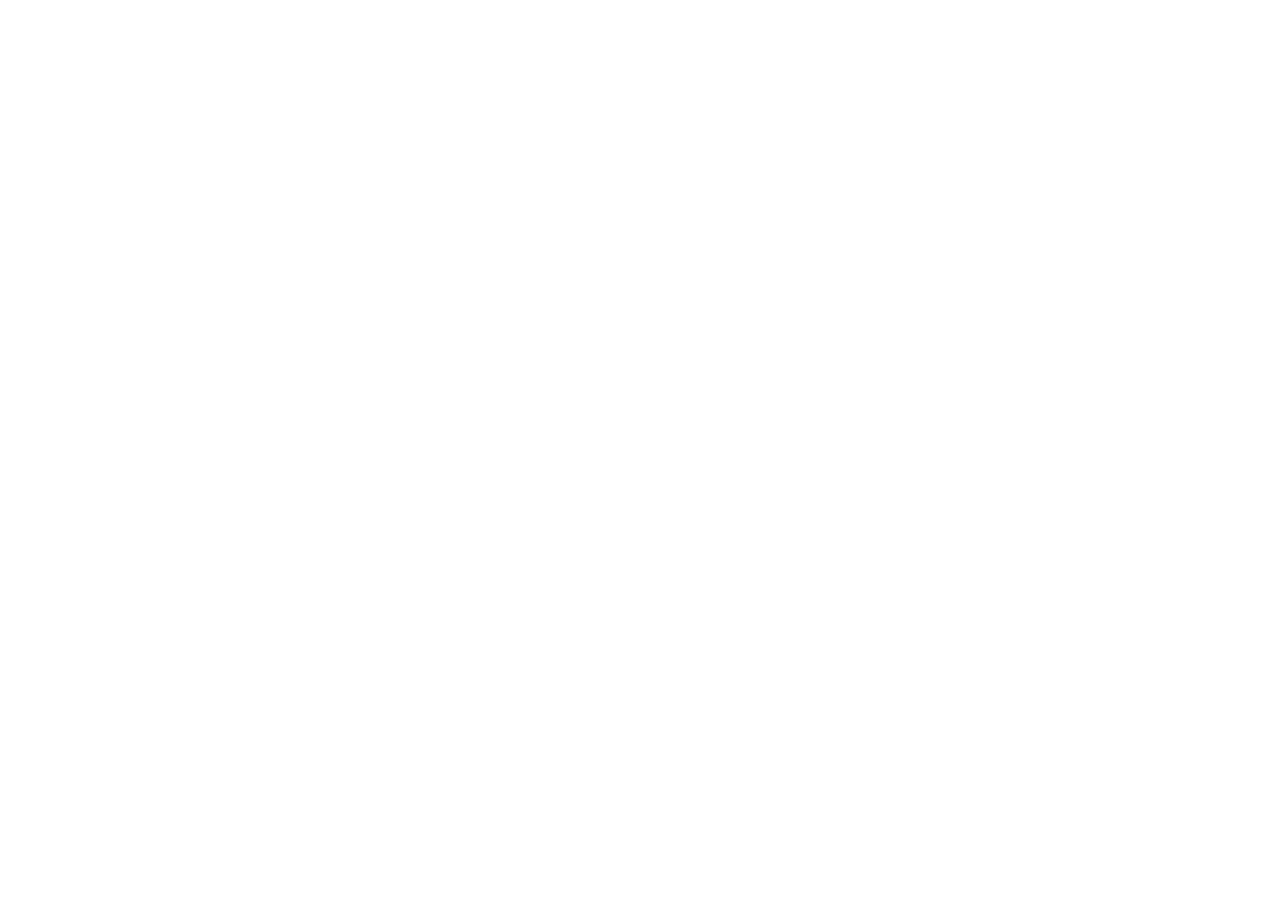
==== index.html @ c9bed0cd "atualização" ====
<!DOCTYPE html>
<html lang="pt-br">
<head>
    <meta charset="UTF-8">
    <meta name="viewport" content="width=device-width, initial-scale=1.0">
    <title>Projeto Redes Sociais</title>
    <link rel="shortcut icon" href="pacote-d013/imagens/favicon.ico" type="image/x-icon">
</head>
<body>
    
</body>
</html>
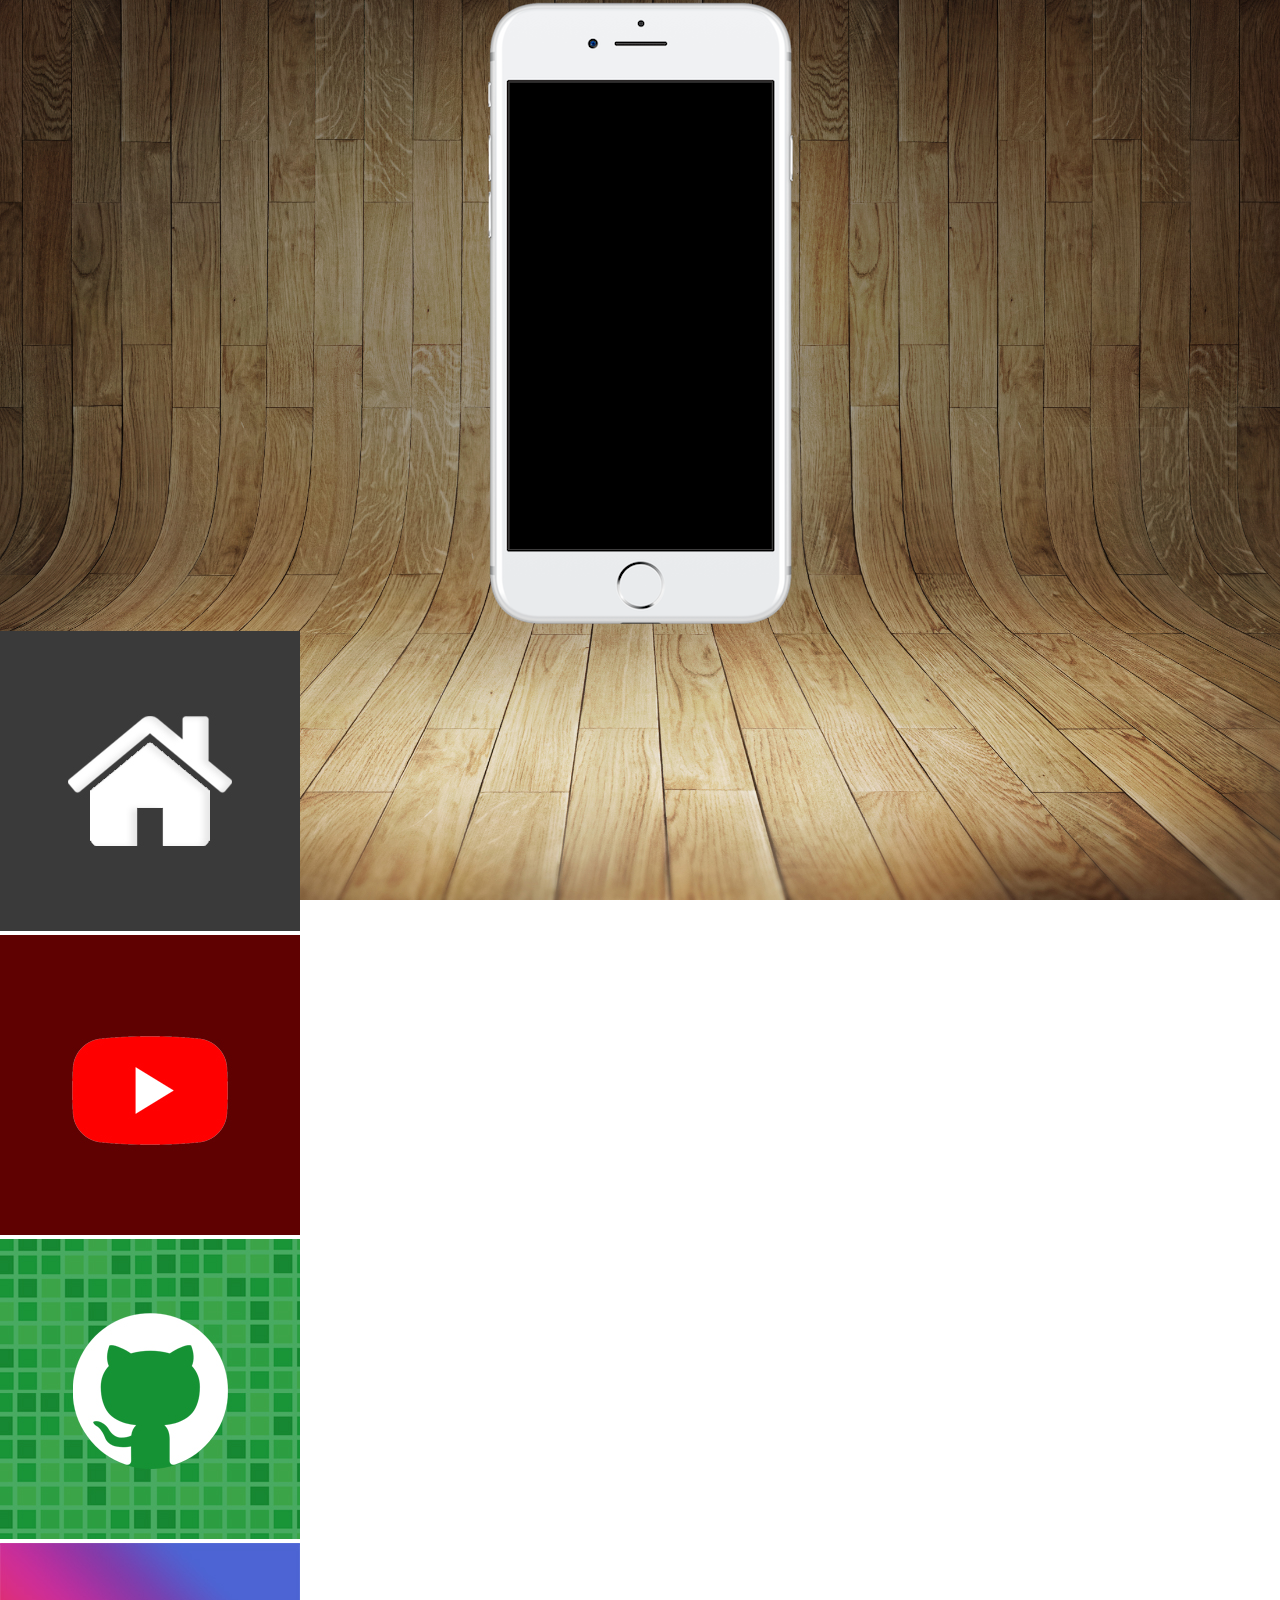
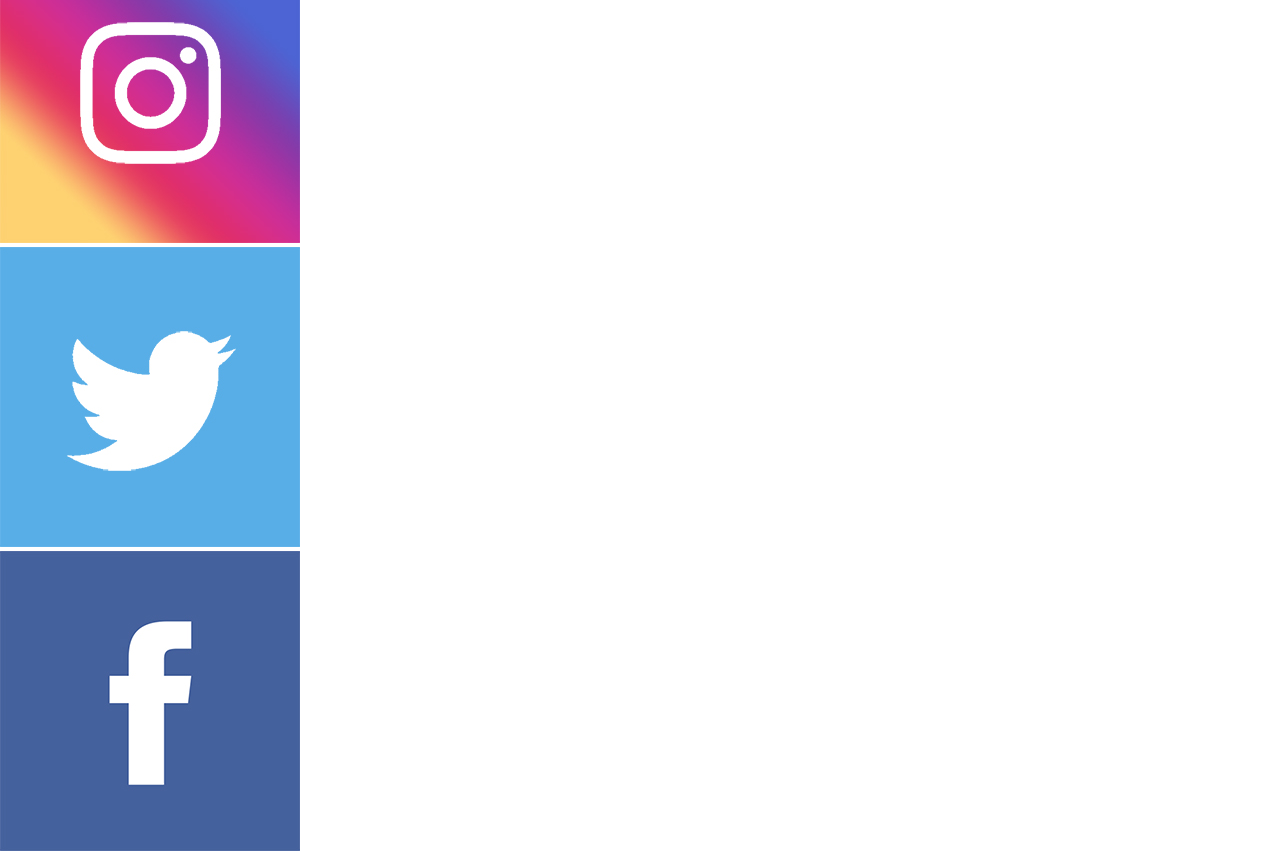
==== commit 7294aa22: "atualeizei" ====
--- a/index.html
+++ b/index.html
@@ -4,9 +4,21 @@
     <meta charset="UTF-8">
     <meta name="viewport" content="width=device-width, initial-scale=1.0">
     <title>Projeto Redes Sociais</title>
-    <link rel="shortcut icon" href="pacote-d013/imagens/favicon.ico" type="image/x-icon">
+    <link rel="shortcut icon" href="favicon.ico" type="image/x-icon">
+    <link rel="stylesheet" href="estilo/style.css">
 </head>
 <body>
-    
+    <main>
+        <section>
+            <img src="estilo/imagens/frame-iphone.png" alt="imagem iphone">
+        </section>
+        
+        <div id="menu"><img src="estilo/imagens/logo-home.jpg" alt=""></div>
+        <div id="menu"><img src="estilo/imagens/logo-youtube.jpg" alt=""></div>
+        <div id="menu"><img src="estilo/imagens/logo-github.jpg" alt=""></div>
+        <div id="menu"><img src="estilo/imagens/logo-instagram.jpg" alt=""></div>
+        <div id="menu"><img src="estilo/imagens/logo-twitter.jpg" alt=""></div>
+        <div id="menu"><img src="estilo/imagens/logo-facebook.jpg" alt=""></div>
+    </main>
 </body>
 </html>--- a/estilo/style.css
+++ b/estilo/style.css
@@ -0,0 +1,18 @@
+@charset "UTF-8";
+
+* {
+    margin: 0px;
+    padding: 0px;
+}
+
+main {
+    background-image: url('imagens/fundo-madeira.jpg');
+    background-repeat: no-repeat;
+    background-size: 100% 100%;
+    background-attachment: fixed;
+}
+
+section {
+    text-align: center;
+
+}
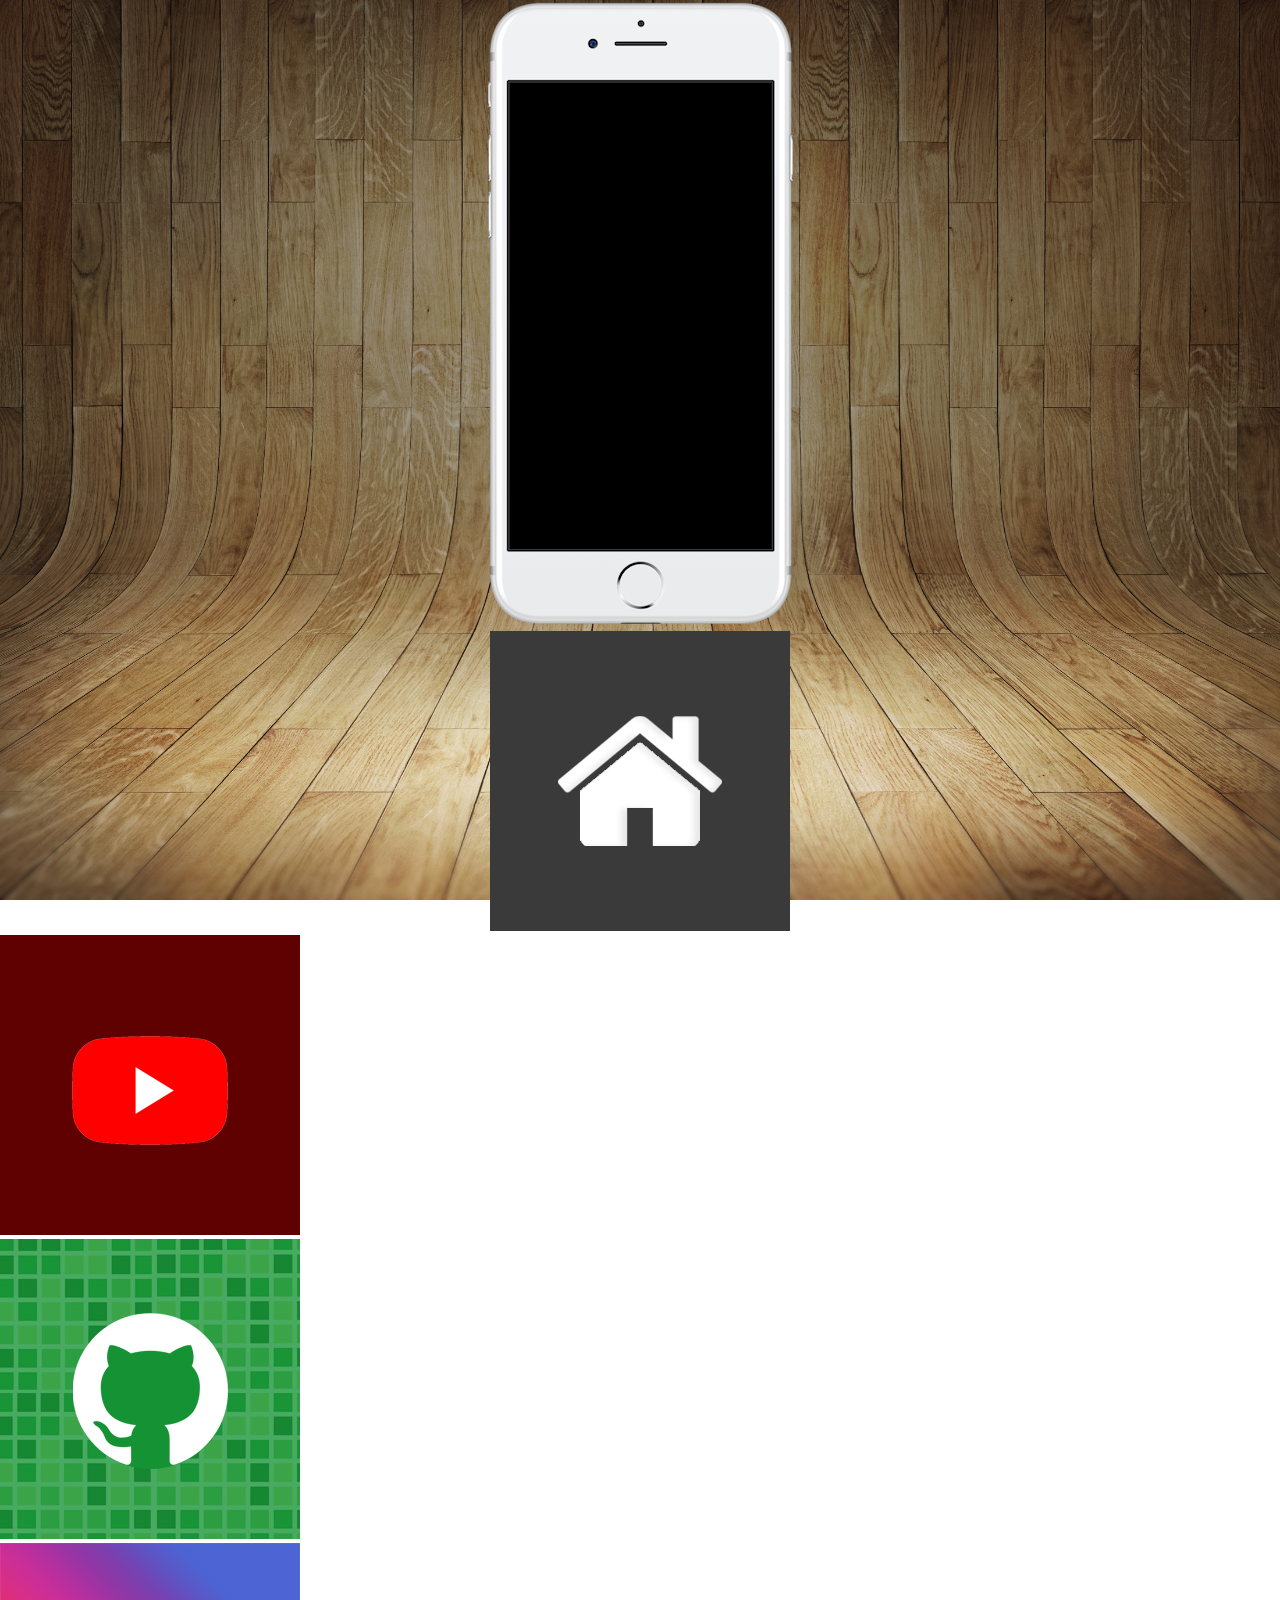
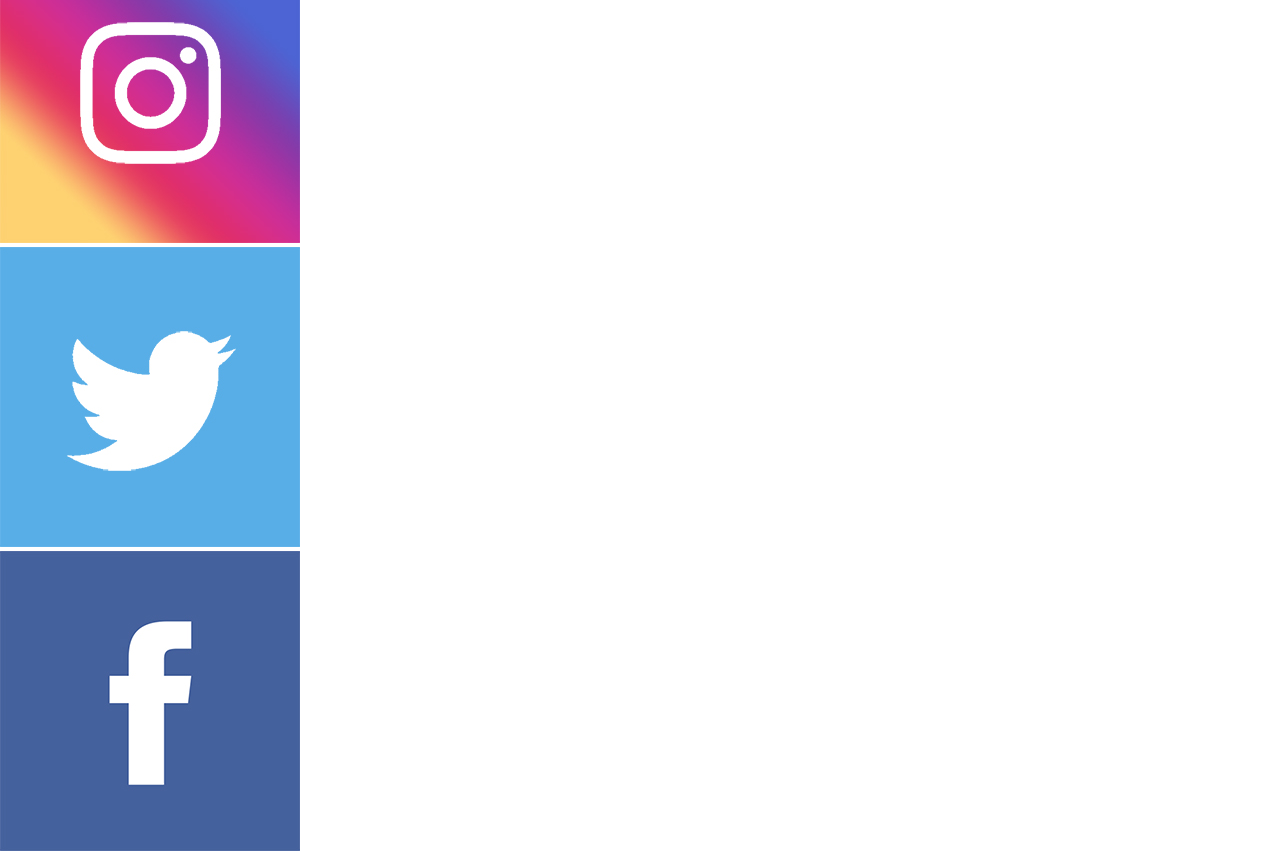
==== commit 141f86f9: "up" ====
--- a/index.html
+++ b/index.html
@@ -13,7 +13,7 @@
             <img src="estilo/imagens/frame-iphone.png" alt="imagem iphone">
         </section>
         
-        <div id="menu"><img src="estilo/imagens/logo-home.jpg" alt=""></div>
+        <div id="home"><img src="estilo/imagens/logo-home.jpg" alt=""></div>
         <div id="menu"><img src="estilo/imagens/logo-youtube.jpg" alt=""></div>
         <div id="menu"><img src="estilo/imagens/logo-github.jpg" alt=""></div>
         <div id="menu"><img src="estilo/imagens/logo-instagram.jpg" alt=""></div>
--- a/estilo/style.css
+++ b/estilo/style.css
@@ -16,3 +16,9 @@
     text-align: center;
 
 }
+
+div#home {
+    position: relative;
+    margin: auto;
+    text-align: center;
+}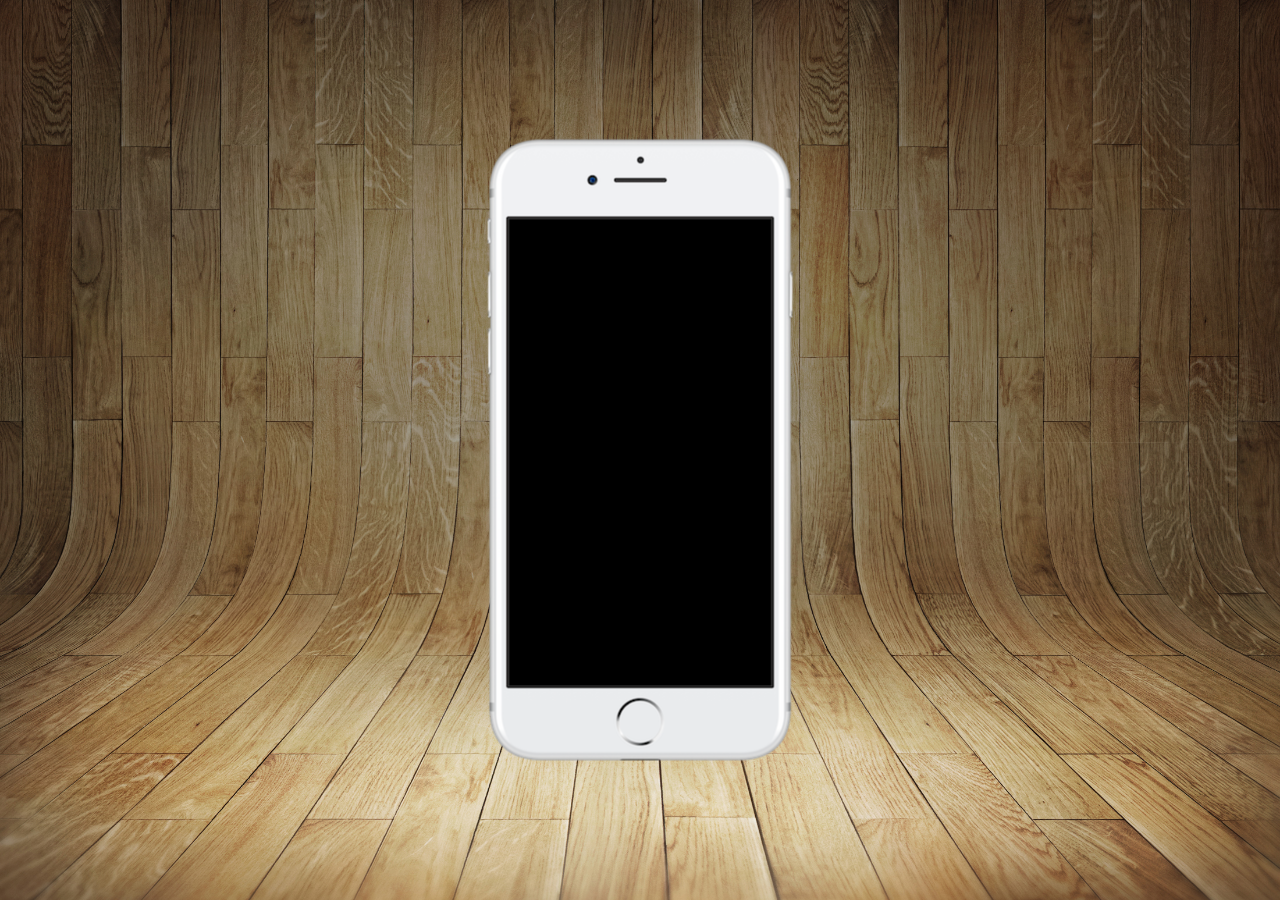
==== commit 438a4115: "atualização" ====
--- a/index.html
+++ b/index.html
@@ -3,22 +3,18 @@
 <head>
     <meta charset="UTF-8">
     <meta name="viewport" content="width=device-width, initial-scale=1.0">
-    <title>Projeto Redes Sociais</title>
-    <link rel="shortcut icon" href="favicon.ico" type="image/x-icon">
-    <link rel="stylesheet" href="estilo/style.css">
+    <title>Projeto Redes Social</title>
+    <link rel="shortcut icon" href="../projeto-social/imagens/favicon.ico" type="image/x-icon">
+    <link rel="stylesheet" href="estilos/style.css">
 </head>
 <body>
     <main>
-        <section>
-            <img src="estilo/imagens/frame-iphone.png" alt="imagem iphone">
+        <section id="telefone">
+
         </section>
-        
-        <div id="home"><img src="estilo/imagens/logo-home.jpg" alt=""></div>
-        <div id="menu"><img src="estilo/imagens/logo-youtube.jpg" alt=""></div>
-        <div id="menu"><img src="estilo/imagens/logo-github.jpg" alt=""></div>
-        <div id="menu"><img src="estilo/imagens/logo-instagram.jpg" alt=""></div>
-        <div id="menu"><img src="estilo/imagens/logo-twitter.jpg" alt=""></div>
-        <div id="menu"><img src="estilo/imagens/logo-facebook.jpg" alt=""></div>
+        <section id="redes-sociais">
+
+        </section>
     </main>
 </body>
 </html>--- a/estilos/style.css
+++ b/estilos/style.css
@@ -0,0 +1,36 @@
+@charset "UTF-8";
+
+* {
+    margin: 0px;
+    padding: 0px;
+    font-family: Arial, Helvetica, sans-serif;
+}
+
+html, body {
+    height: 100vh;
+    width: 100vw;
+}
+
+body {
+    background: url('../imagens/fundo-madeira.jpg') no-repeat top center ;
+    background-size: cover;
+    background-attachment: fixed;
+}
+
+main {
+    position: relative;
+    height: 100vh;
+}
+
+section#telefone {
+    position: absolute;
+    top: 50%;
+    left: 50%;
+    transform: translate(-50%, -50%);
+
+
+    height: 627px;
+    width: 311px;
+    background: url('../imagens/frame-iphone.png') no-repeat;
+
+}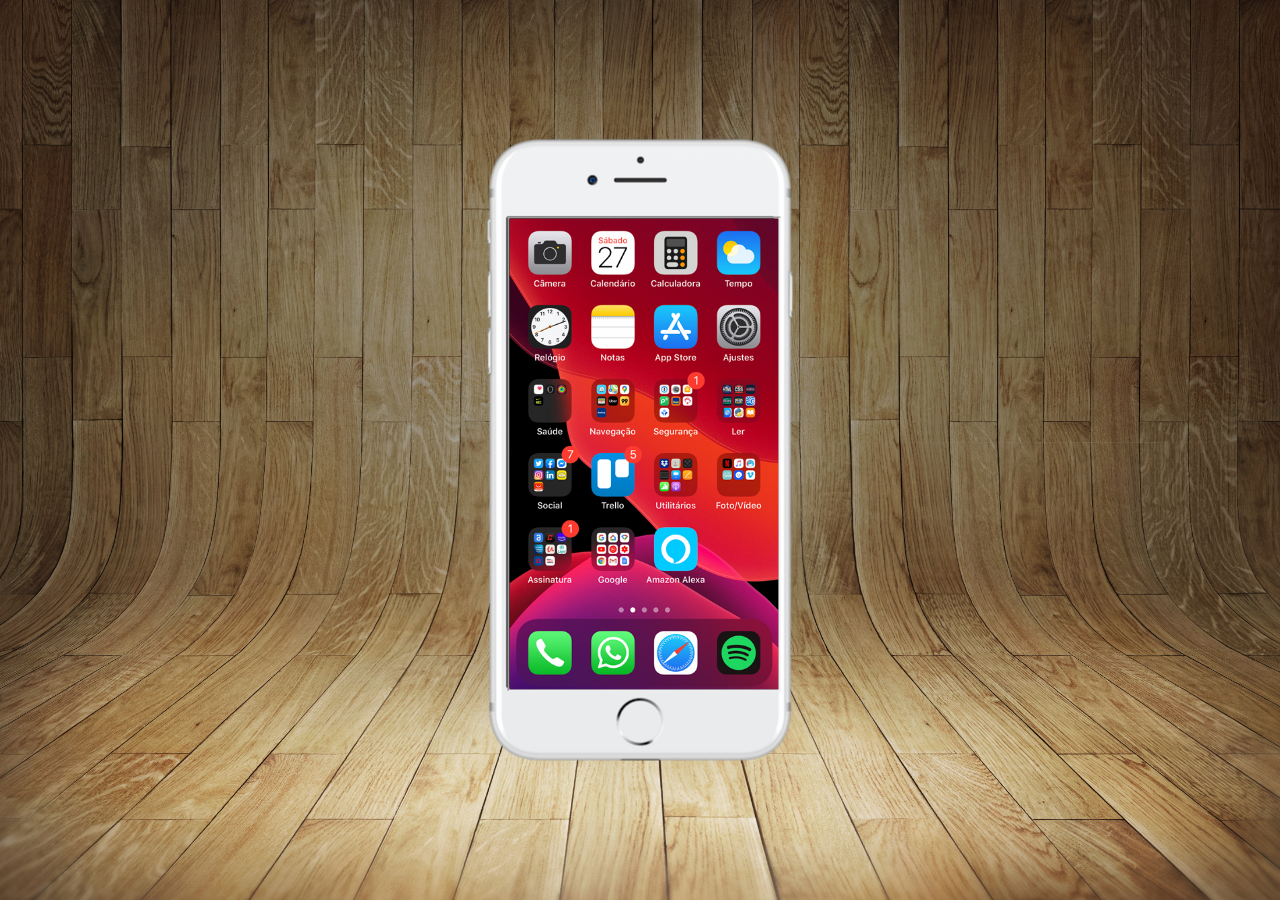
==== commit 2ffa546e: "add" ====
--- a/index.html
+++ b/index.html
@@ -10,10 +10,11 @@
 <body>
     <main>
         <section id="telefone">
-
+            <iframe src="home.html" name="tela" id="tela">Seunavegador não é compatível com isso.
+            </iframe>
         </section>
         <section id="redes-sociais">
-
+            <a href="#"><img src="imagens/" alt=""></a><a href="#"><img src="" alt=""></a><a href="#"><img src="" alt=""></a><a href="#"><img src="" alt=""></a><a href="#"><img src="" alt=""></a><a href="#"><img src="" alt=""></a>
         </section>
     </main>
 </body>
--- a/estilos/style.css
+++ b/estilos/style.css
@@ -33,4 +33,12 @@
     width: 311px;
     background: url('../imagens/frame-iphone.png') no-repeat;
 
+}
+
+iframe#tela {
+    position: relative;
+    top: 80px;
+    left: 23px;
+    width: 269px;
+    height: 471px;
 }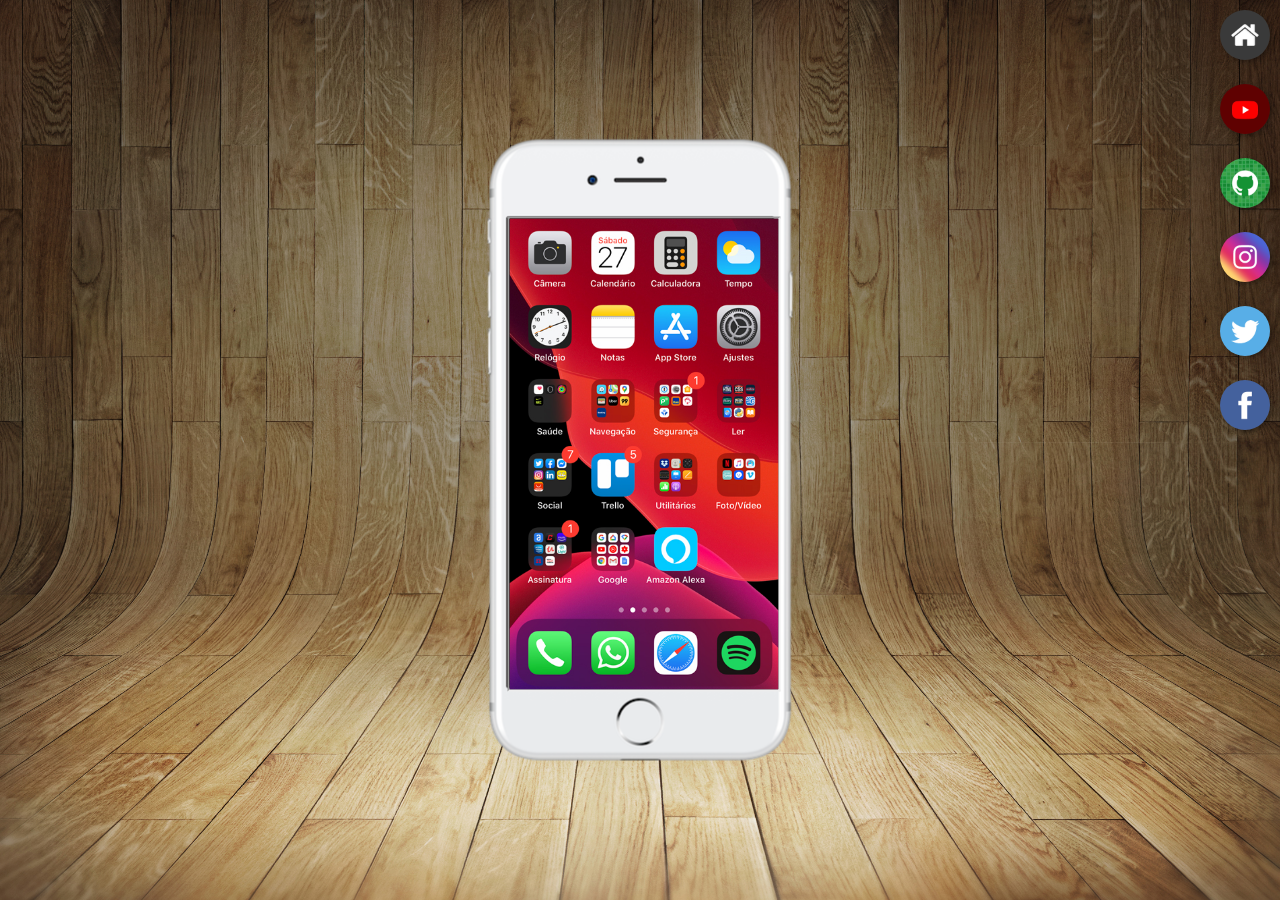
==== commit 4cf51746: "up" ====
--- a/index.html
+++ b/index.html
@@ -14,7 +14,12 @@
             </iframe>
         </section>
         <section id="redes-sociais">
-            <a href="#"><img src="imagens/" alt=""></a><a href="#"><img src="" alt=""></a><a href="#"><img src="" alt=""></a><a href="#"><img src="" alt=""></a><a href="#"><img src="" alt=""></a><a href="#"><img src="" alt=""></a>
+            <a href="#" target="tela"><img src="imagens/logo-home.jpg" alt="Home"></a><br>
+            <a href="#" target="tela"><img src="imagens/logo-youtube.jpg" alt="Youtube"></a><br>
+            <a href="#" target="tela"><img src="imagens/logo-github.jpg" alt="Github"></a><br>
+            <a href="#" target="tela"><img src="imagens/logo-instagram.jpg" alt="Instagram"></a><br>
+            <a href="#" target="tela"><img src="imagens/logo-twitter.jpg" alt="Twitter"></a><br>
+            <a href="#" target="tela"><img src="imagens/logo-facebook.jpg" alt="Facebook"></a>
         </section>
     </main>
 </body>
--- a/estilos/style.css
+++ b/estilos/style.css
@@ -41,4 +41,22 @@
     left: 23px;
     width: 269px;
     height: 471px;
+}
+
+section#redes-sociais {
+    text-align: right;
+}
+
+section#redes-sociais img {
+    width: 50px;
+    margin: 10px;
+    border-radius: 50%;
+    box-shadow: 2px 2px 5px rgba(0, 0, 0, 0.349);
+}
+
+section#redes-sociais img:hover {
+    border: 2px solid rgba(255, 255, 255, 0.452);
+    transform: translate(-3, -3);
+    box-shadow:5px 5px 10px rgba(0, 0, 0, 0.452);
+    transition: transform .3s, border 1s;
 }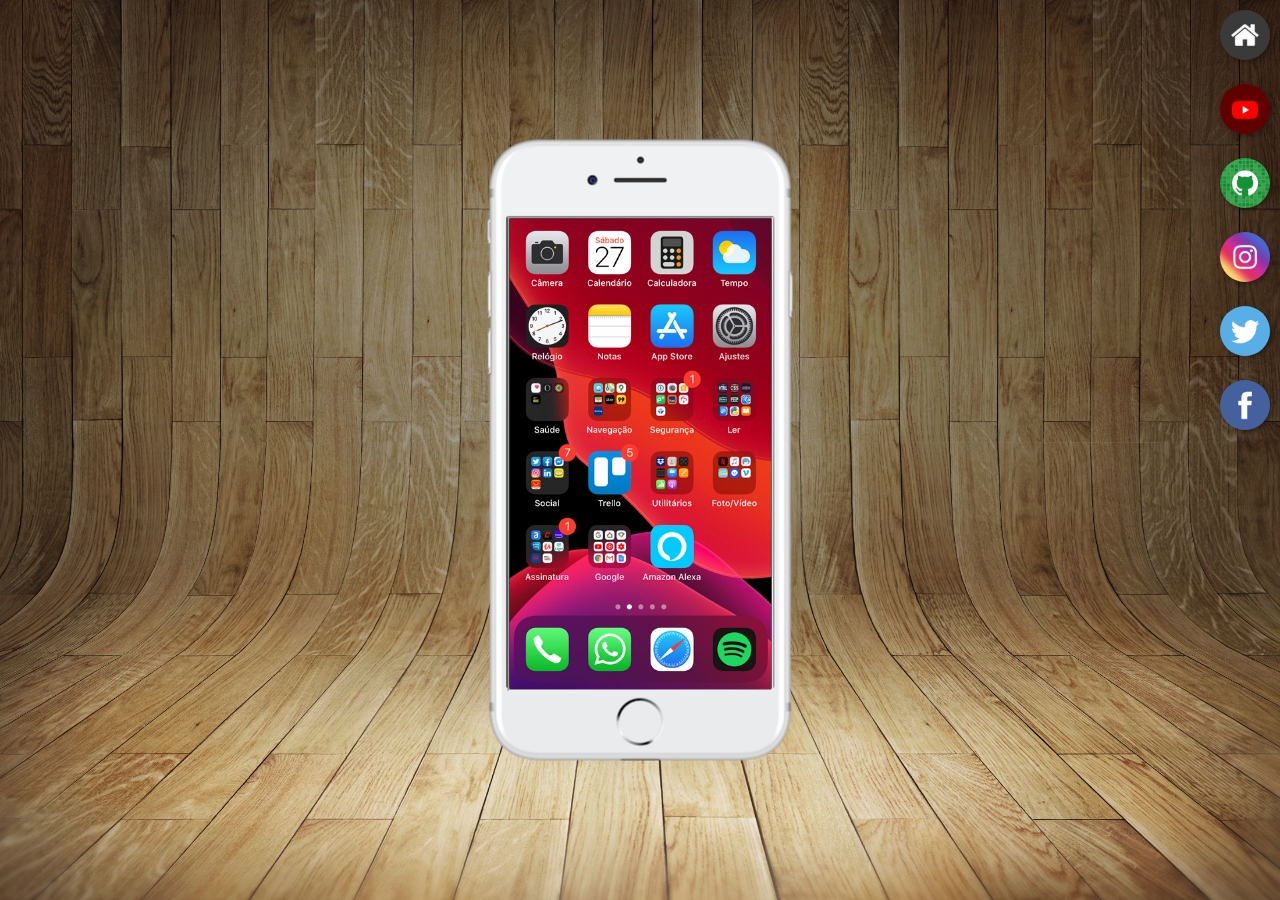
==== commit 85550b39: "up" ====
--- a/index.html
+++ b/index.html
@@ -14,11 +14,11 @@
             </iframe>
         </section>
         <section id="redes-sociais">
-            <a href="#" target="tela"><img src="imagens/logo-home.jpg" alt="Home"></a><br>
-            <a href="#" target="tela"><img src="imagens/logo-youtube.jpg" alt="Youtube"></a><br>
-            <a href="#" target="tela"><img src="imagens/logo-github.jpg" alt="Github"></a><br>
-            <a href="#" target="tela"><img src="imagens/logo-instagram.jpg" alt="Instagram"></a><br>
-            <a href="#" target="tela"><img src="imagens/logo-twitter.jpg" alt="Twitter"></a><br>
+            <a href="home.html" target="tela"><img src="imagens/logo-home.jpg" alt="Home"></a><br>
+            <a href="youtube.html" target="tela"><img src="imagens/logo-youtube.jpg" alt="Youtube"></a><br>
+            <a href="github.html" target="tela"><img src="imagens/logo-github.jpg" alt="Github"></a><br>
+            <a href="instagram.html" target="tela"><img src="imagens/logo-instagram.jpg" alt="Instagram"></a><br>
+            <a href="twitter.html" target="tela"><img src="imagens/logo-twitter.jpg" alt="Twitter"></a><br>
             <a href="#" target="tela"><img src="imagens/logo-facebook.jpg" alt="Facebook"></a>
         </section>
     </main>
--- a/estilos/style.css
+++ b/estilos/style.css
@@ -39,7 +39,7 @@
     position: relative;
     top: 80px;
     left: 23px;
-    width: 269px;
+    width: 262px;
     height: 471px;
 }
 
